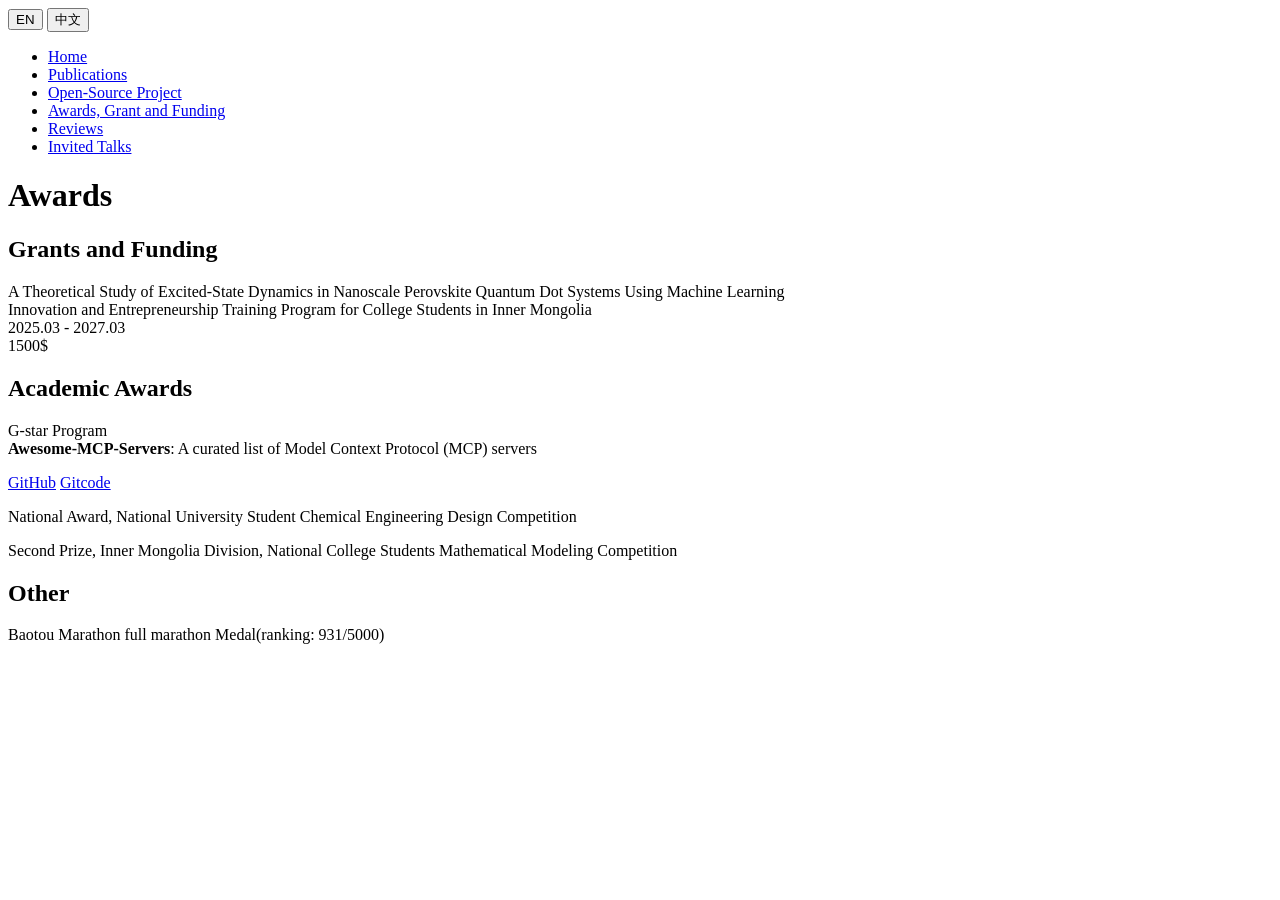
==== awards.html @ 61a1790e "Update awards.html" ====
<!DOCTYPE html>
<html lang="en">
<head>
    <meta charset="UTF-8">
    <meta name="viewport" content="width=device-width, initial-scale=1.0">
    <title>Awards - Yuze Hao</title>
    <link rel="preconnect" href="https://fonts.googleapis.com">
    <link rel="preconnect" href="https://fonts.gstatic.com" crossorigin>
    <link href="https://fonts.googleapis.com/css2?family=Playfair+Display:wght@400;700&family=Inter:wght@300;400;500;600&display=swap" rel="stylesheet">
    <link rel="stylesheet" href="styles.css">
</head>
<body>
    <div class="container">
        <!-- Language Switcher -->
        <div class="language-switcher">
            <button id="en-btn" class="lang-btn active">EN</button>
            <button id="zh-btn" class="lang-btn">中文</button>
        </div>

        <!-- Navigation -->
        <nav class="navbar">
            <ul>
                <li><a href="index.html" class="nav-link active" data-en="Home" data-zh="首页">Home</a></li>
                <li><a href="publication.html" class="nav-link" data-en="Publications" data-zh="学术论文">Publications</a></li>
                <li><a href="opensource.html" class="nav-link" data-en="Open-Source Project" data-zh="开源项目">Open-Source Project</a></li>
                <li><a href="awards.html" class="nav-link" data-en="Awards, Grant and Funding" data-zh="奖项及研究经费">Awards, Grant and Funding</a></li>
                <li><a href="review.html" class="nav-link" data-en="Reviews" data-zh="审稿">Reviews</a></li>
                <li><a href="talks.html" class="nav-link" data-en="Invited Talks" data-zh="受邀演讲">Invited Talks</a></li>
            </ul>
        </nav>

        <!-- Main Content -->
        <div class="main-content">
            <main class="content full-width">
                <h1 class="page-title" data-en="Awards" data-zh="荣誉奖项">Awards</h1>
                <div class="publications-container">
                    <!-- 2026 -->
                    <div class="year-section">
                        <h2 class="year-title">Grants and Funding</h2>
                        <div class="publication-item">
                            <p class="publication-text">A Theoretical Study of Excited-State Dynamics in Nanoscale Perovskite Quantum Dot Systems Using Machine Learning<br>Innovation and Entrepreneurship Training Program for College Students in Inner Mongolia<br>2025.03 - 2027.03<br>1500$</p>
                              <!-- <a href="https://github.com/secretflow/spu" target="_blank" class="card-button" data-en="GitHub" data-zh="GitHub">GitHub</a>
                              <a href="https://www.secretflow.org.cn/zh-CN/docs/spu/en/" target="_blank" class="card-button" data-en="Demo" data-zh="Demo">Demo</a> -->
                        </div>
                      
                <!-- Publications by Year -->
                <div class="publications-container">
                    <!-- 2026 -->
                    <div class="year-section">
                        <h2 class="year-title">Academic Awards</h2>
                        <div class="publication-item">
                            <p class="publication-text">G-star Program<br><strong>Awesome-MCP-Servers</strong>: A curated list of Model Context Protocol (MCP) servers</p>
                              <a href="https://github.com/YuzeHao2023/Awesome-MCP-Servers" target="_blank" class="card-button" data-en="GitHub" data-zh="GitHub">GitHub</a>
                              <a href="https://gitcode.com/YuzeHao2023/Awesome-MCP-Servers" target="_blank" class="card-button" data-en="Gitcode" data-zh="Gitcode">Gitcode</a>
                        </div>
                        <div class="publication-item">
                            <p class="publication-text">National Award, National University Student Chemical Engineering Design Competition</p>
                              <!-- <a href="https://github.com/YuzeHao2023/daily-arxiv-AI4Science" target="_blank" class="card-button" data-en="GitHub" data-zh="GitHub">GitHub</a> -->
                        </div>
                        <div class="publication-item">
                            <p class="publication-text">Second Prize, Inner Mongolia Division, National College Students Mathematical Modeling Competition</p>
                              <!-- <a href="https://github.com/YuzeHao2023/pyaspenplus" target="_blank" class="card-button" data-en="GitHub" data-zh="GitHub">GitHub</a> -->
                        </div>
                        <!-- <div class="publication-item">
                            <p class="publication-text"><strong>MCP-oura</strong>: MCP server for Oura API integration</p>
                              <a href="https://github.com/YuzeHao2023/MCP-oura" target="_blank" class="card-button" data-en="GitHub" data-zh="GitHub">GitHub</a>
                        </div>
                        <div class="publication-item">
                            <p class="publication-text"><strong>LGBT-dapp</strong>: Decentralized App for LGBTQ+ Community</p>
                              <a href="https://github.com/LGBT-dapp/LGBT-dapp" target="_blank" class="card-button" data-en="GitHub" data-zh="GitHub">GitHub</a>
                              <a href="https://lgbt-dapp.github.io/LGBT-dapp/#/login" target="_blank" class="card-button" data-en="Demo" data-zh="Demo">Demo</a>
                        </div> -->
                    </div>

                <div class="publications-container">
                    <!-- 2026 -->
                    <div class="year-section">
                        <h2 class="year-title">Other</h2>
                        <div class="publication-item">
                            <p class="publication-text">Baotou Marathon full marathon Medal(ranking: 931/5000)</p>
                              <!-- <a href="https://github.com/secretflow/spu" target="_blank" class="card-button" data-en="GitHub" data-zh="GitHub">GitHub</a>
                              <a href="https://www.secretflow.org.cn/zh-CN/docs/spu/en/" target="_blank" class="card-button" data-en="Demo" data-zh="Demo">Demo</a> -->
                        </div>
                        <!-- <div class="publication-item">
                            <p class="publication-text"><strong>EvoAgentX</strong>: 🚀 EvoAgentX: Building a Self-Evolving Ecosystem of AI Agents</p>
                              <a href="https://github.com/EvoAgentX/EvoAgentX" target="_blank" class="card-button" data-en="GitHub" data-zh="GitHub">GitHub</a>
                              <a href="https://evoagentx.github.io/EvoAgentX/" target="_blank" class="card-button" data-en="Demo" data-zh="Demo">Demo</a>
                        </div>
                        <div class="publication-item">
                            <p class="publication-text"><strong>FC2-Leak-Detector</strong>: Fast parsing of FC2 video leak data with one-click integration of high-quality previews, magnet links and Jellyfin metadata export</p>
                              <a href="https://github.com/soundstarrain/FC2-Leak-Detector" target="_blank" class="card-button" data-en="GitHub" data-zh="GitHub">GitHub</a>
                        </div>
                        <div class="publication-item">
                            <p class="publication-text"><strong>vue-grab</strong>: Vue AICoding tool: Get any element in the application and pass it to opencode Claude Code, Cursor, etc.</p>
                              <a href="https://github.com/EnderRomantice/vue-grab" target="_blank" class="card-button" data-en="GitHub" data-zh="GitHub">GitHub</a>
                              <a href="https://vue-grab.vercel.app/" target="_blank" class="card-button" data-en="Demo" data-zh="Demo">Demo</a>
                        </div> -->
                    </div>
                </div>
            </main>
        </div>
    </div>

    <script src="script.js"></script>
</body>
</html>
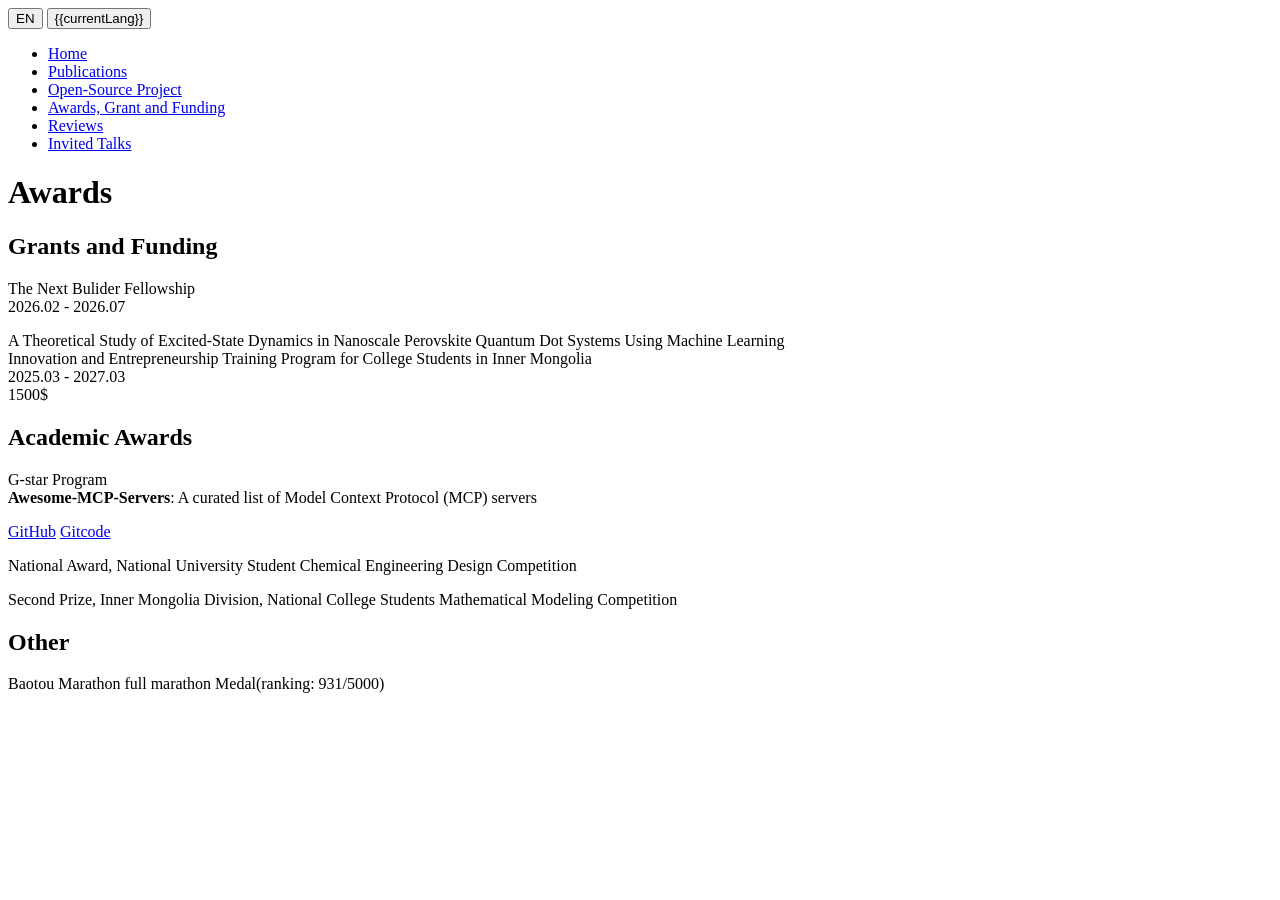
==== commit adcd282d: "恢复文件夹" ====
--- a/awards.html
+++ b/awards.html
@@ -14,16 +14,16 @@
         <!-- Language Switcher -->
         <div class="language-switcher">
             <button id="en-btn" class="lang-btn active">EN</button>
-            <button id="zh-btn" class="lang-btn">中文</button>
+            <button id="zh-btn" class="lang-btn">{{currentLang}}</button>
         </div>
 
         <!-- Navigation -->
         <nav class="navbar">
             <ul>
-                <li><a href="index.html" class="nav-link active" data-en="Home" data-zh="首页">Home</a></li>
+                <li><a href="index.html" class="nav-link" data-en="Home" data-zh="首页">Home</a></li>
                 <li><a href="publication.html" class="nav-link" data-en="Publications" data-zh="学术论文">Publications</a></li>
                 <li><a href="opensource.html" class="nav-link" data-en="Open-Source Project" data-zh="开源项目">Open-Source Project</a></li>
-                <li><a href="awards.html" class="nav-link" data-en="Awards, Grant and Funding" data-zh="奖项及研究经费">Awards, Grant and Funding</a></li>
+                <li><a href="awards.html" class="nav-link active" data-en="Awards, Grant and Funding" data-zh="奖项及研究经费">Awards, Grant and Funding</a></li>
                 <li><a href="review.html" class="nav-link" data-en="Reviews" data-zh="审稿">Reviews</a></li>
                 <li><a href="talks.html" class="nav-link" data-en="Invited Talks" data-zh="受邀演讲">Invited Talks</a></li>
             </ul>
@@ -38,10 +38,16 @@
                     <div class="year-section">
                         <h2 class="year-title">Grants and Funding</h2>
                         <div class="publication-item">
+                            <p class="publication-text">The Next Bulider Fellowship<br>2026.02 - 2026.07</p>
+                              <!-- <a href="https://github.com/secretflow/spu" target="_blank" class="card-button" data-en="GitHub" data-zh="GitHub">GitHub</a>
+                              <a href="https://www.secretflow.org.cn/zh-CN/docs/spu/en/" target="_blank" class="card-button" data-en="Demo" data-zh="Demo">Demo</a> -->
+                        </div>
+                        <div class="publication-item">
                             <p class="publication-text">A Theoretical Study of Excited-State Dynamics in Nanoscale Perovskite Quantum Dot Systems Using Machine Learning<br>Innovation and Entrepreneurship Training Program for College Students in Inner Mongolia<br>2025.03 - 2027.03<br>1500$</p>
                               <!-- <a href="https://github.com/secretflow/spu" target="_blank" class="card-button" data-en="GitHub" data-zh="GitHub">GitHub</a>
                               <a href="https://www.secretflow.org.cn/zh-CN/docs/spu/en/" target="_blank" class="card-button" data-en="Demo" data-zh="Demo">Demo</a> -->
                         </div>
+                        
                       
                 <!-- Publications by Year -->
                 <div class="publications-container">
